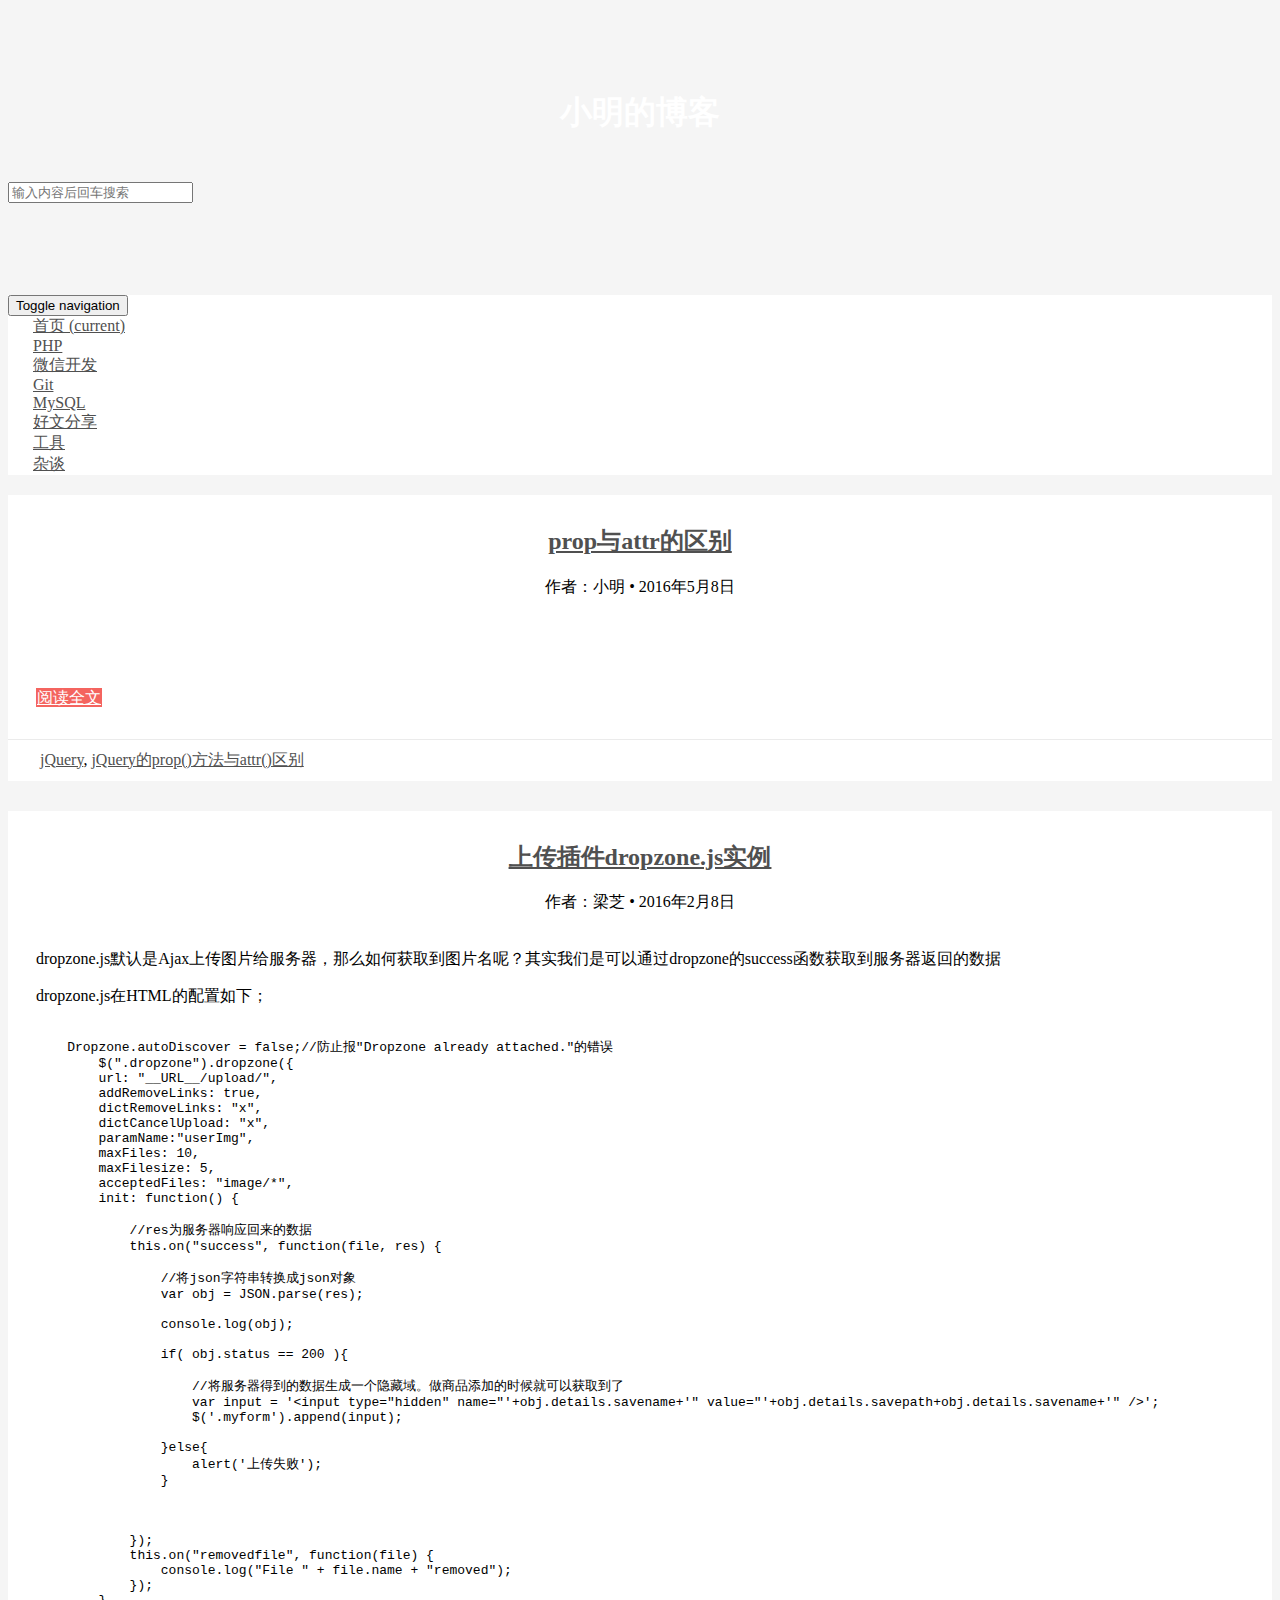
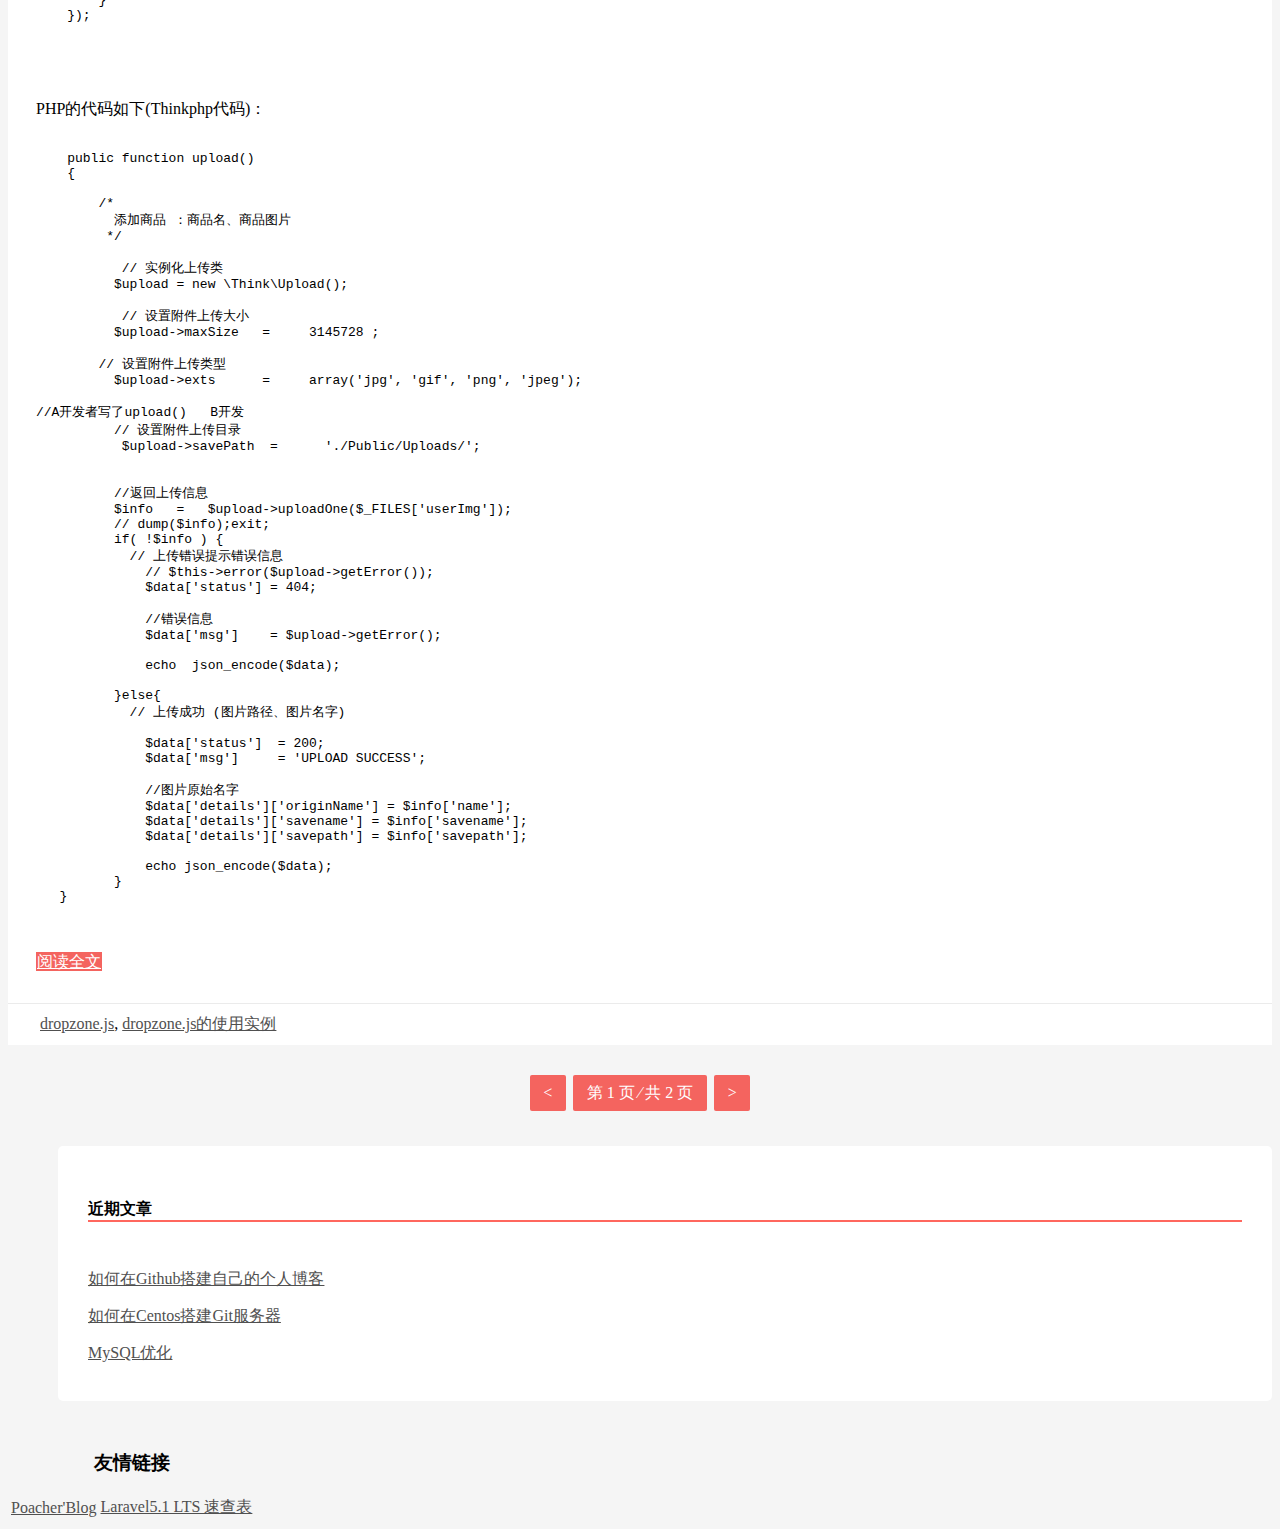
==== index.html @ 7bc6a8ae "Update index.html" ====
<!DOCTYPE html>
<html><head>
<meta http-equiv="content-type" content="text/html; charset=UTF-8">
    <meta charset="utf-8">
    <meta http-equiv="X-UA-Compatible" content="IE=edge">
    <meta name="viewport" content="width=device-width, initial-scale=1">
    <title>小明的博客</title>

    <link href="index1_files/bootstrap.css" rel="stylesheet">
    <link rel="stylesheet" type="text/css" href="index.css">

    <!-- HTML5 shim and Respond.js for IE8 support of HTML5 elements and media queries -->
    <!-- WARNING: Respond.js doesn't work if you view the page via file:// -->
    <!--[if lt IE 9]>
      <script src="__PUBLIC__/js/html5shiv.min.js"></script>
      <script src="__PUBLIC__/js/respond.min.js"></script>
    <![endif]-->
  </head>
  <body>
    	<header class="container-fluid">
    			<div class="container">
    				<div class="col-md-8 col-xs-12 col-sm-8 title">
	    				<h1>小明的博客</h1>
	    			</div>

	    			<div class="searchBox col-md-3 col-xs-12">
	    				<form class="form-line">
	    					<h2>
	    						<input class="form-control" name="search" placeholder="输入内容后回车搜索" type="search">
	    					</h2>

	    				</form>
	    			</div>
    			</div>
    	</header>


		<nav class="navbar navbar-default">
		  <div class="container-fluid" id="nav">
		  	<div class="row">
		  		<div class="container">
		  			<div class="col-md-12 col-xs-12 col-sm-12">
		 					<!-- Brand and toggle get grouped for better mobile display -->
						    <div class="navbar-header">
						      <button type="button" class="navbar-toggle collapsed" data-toggle="collapse" data-target="#navHidden" aria-expanded="false">
						        <span class="sr-only">Toggle navigation</span>
						        <span class="icon-bar"></span>
						        <span class="icon-bar"></span>
						        <span class="icon-bar"></span>
						      </button>
						    
						    </div>

				    		<!-- Collect the nav links, forms, and other content for toggling -->
						    <div class="collapse navbar-collapse" id="navHidden">

						      <ul class="nav navbar-nav">
						        <li class="active">
						        	<a href="#">首页 <span class="sr-only">(current)</span></a></li>
                    <li><a href="http://3maio.com/html/php/safe.html">PHP</a></li>
						        <li><a href="http://3maio.com/html/wechat.html">微信开发</a></li>
						        <li><a href="http://3maio.com/html/index.html">Git</a></li>
						        <li><a href="http://3maio.com/html/mysql/MySQL%E4%BC%98%E5%8C%96.html">MySQL</a></li>
						   
                    <li><a href="http://3maio.com/html/article.html">好文分享</a></li>
                    <li><a href="http://3maio.com/html/tool.html">工具</a></li>
                    <li><a href="http://3maio.com/html/others/list.html">杂谈</a></li>
						      
						      </ul>

						    </div><!-- /.navbar-collapse -->
					  </div><!-- /.container-fluid -->
		  			</div>
		  		</div>
		  	</div>
		   
		</nav>

		<!--主体部分-->
		<section class="container-fluid">
			<div class="container">

				<div class="col-md-8 mainLeft">
					<article class="post">
						<div class="title-div">
							<h2>
								<a href="">prop与attr的区别</a>
							</h2>
							<div>
								作者：小明 • 2016年5月8日
							</div>
						</div>


						<div class="post-content">
							<p>
								<img class="img-responsive" src="index1_files/2016-04-16_182059.png" alt="">
							</p>
						</div>

						<div class="readFull">
							<a href="http://3maio.com/post/lumen-5-2-is-released/" class="btn btn-default">阅读全文</a>
						</div>

						<footer class="post-footer clearfix">
					        <div class="pull-left tag-list">
					            <i class="fa fa-folder-open-o"></i>
					            <a href="http://3maio.com/tag/lumen/">jQuery</a>, <a href="http://3maio.com/tag/xin-ban-ben-fa-bu/">jQuery的prop()方法与attr()区别</a>
					        </div>
					        <div class="pull-right share">
					        </div>
    					</footer>
					</article>

                    <article class="post">
                        <div class="title-div">
                            <h2>
                                <a href="">上传插件dropzone.js实例</a>
                            </h2>
                            <div>
                                作者：梁芝 • 2016年2月8日
                            </div>
                        </div>

                        <div class="post-content">
                            <p>
                                </p><p>dropzone.js默认是Ajax上传图片给服务器，那么如何获取到图片名呢？其实我们是可以通过dropzone的success函数获取到服务器返回的数据</p>
                                <p>dropzone.js在HTML的配置如下；</p>
                                <pre>                                   
    Dropzone.autoDiscover = false;//防止报"Dropzone already attached."的错误
        $(".dropzone").dropzone({
        url: "__URL__/upload/",
        addRemoveLinks: true,
        dictRemoveLinks: "x",
        dictCancelUpload: "x",
        paramName:"userImg",
        maxFiles: 10,
        maxFilesize: 5,
        acceptedFiles: "image/*",
        init: function() {

            //res为服务器响应回来的数据
            this.on("success", function(file, res) {

                //将json字符串转换成json对象
                var obj = JSON.parse(res);

                console.log(obj);
                
                if( obj.status == 200 ){

                    //将服务器得到的数据生成一个隐藏域。做商品添加的时候就可以获取到了
                    var input = '&lt;input type="hidden" name="'+obj.details.savename+'" value="'+obj.details.savepath+obj.details.savename+'" /&gt;';
                    $('.myform').append(input);

                }else{
                    alert('上传失败');
                }
                

                
            });
            this.on("removedfile", function(file) {
                console.log("File " + file.name + "removed");
            });
        }
    });

    

                               </pre>
                            <p></p>
                            <p>PHP的代码如下(Thinkphp代码)：</p>
                            <pre>                                
    public function upload()
    {    

        /*
          添加商品 ：商品名、商品图片
         */

           // 实例化上传类    
          $upload = new \Think\Upload();

           // 设置附件上传大小    
          $upload-&gt;maxSize   =     3145728 ;

        // 设置附件上传类型   
          $upload-&gt;exts      =     array('jpg', 'gif', 'png', 'jpeg');

//A开发者写了upload()   B开发
          // 设置附件上传目录   
           $upload-&gt;savePath  =      './Public/Uploads/'; 


          //返回上传信息
          $info   =   $upload-&gt;uploadOne($_FILES['userImg']);   
          // dump($info);exit;
          if( !$info ) {
            // 上传错误提示错误信息
              // $this-&gt;error($upload-&gt;getError()); 
              $data['status'] = 404;

              //错误信息
              $data['msg']    = $upload-&gt;getError();
              
              echo  json_encode($data);

          }else{
            // 上传成功 (图片路径、图片名字)
              
              $data['status']  = 200;
              $data['msg']     = 'UPLOAD SUCCESS';

              //图片原始名字
              $data['details']['originName'] = $info['name'];
              $data['details']['savename'] = $info['savename'];
              $data['details']['savepath'] = $info['savepath'];

              echo json_encode($data);
          }
   }
                            </pre>
                        </div>

                        <div class="readFull">
                            <a href="http://3maio.com/post/lumen-5-2-is-released/" class="btn btn-default">阅读全文</a>
                        </div>

                        <footer class="post-footer clearfix">
                            <div class="pull-left tag-list">
                                <i class="fa fa-folder-open-o"></i>
                                <a href="http://3maio.com/tag/lumen/">dropzone.js</a>, <a href="http://3maio.com/tag/xin-ban-ben-fa-bu/">dropzone.js的使用实例</a>
                            </div>
                            <div class="pull-right share">
                            </div>
                        </footer>
                    </article>


					
					<nav class="pagination" role="navigation">
        				<a class="newer-posts" href="http://3maio.com/">
        					<i class="fa fa-angle-left">&lt;</i>
        				</a>
    					<span class="page-number">第 1 页 ⁄ 共 2 页</span>
        				<a class="older-posts" href="http://3maio.com/html/index.html">
        					<i class="fa fa-angle-right">&gt;</i>
        				</a>
					</nav>
				</div>
				<aside class="col-md-3 hidden-sm hidden-xs mainRight ">
					<div class="widget">
						<div class="aside">
							<h4>近期文章</h4>
						</div>
						<div class="content">
              <p>
                <a href="http://3maio.com/html/gitForGh-pages.html">
                   如何在Github搭建自己的个人博客
                </a>
                
              </p>
							<p>
								<a href="http://3maio.com/html/index.html">
									 如何在Centos搭建Git服务器
								</a>
								
							</p>

							<p>
							     <a href="http://3maio.com/html/mysql/MySQL%E4%BC%98%E5%8C%96.html">MySQL优化</a>
								
							</p>
						</div>
					</div>


				</aside>


			</div>

		</section>

    <footer>
        
        <table class="table table-border">
          <caption><h3>友情链接</h3></caption>
            <tbody><tr>
              
              <td><a href="http://www.phpsafe.com/">Poacher'Blog</a></td>
              <td><a href="https://cs.phphub.org/">Laravel5.1 LTS 速查表</a></td>

            </tr>

        </tbody></table>
      
    </footer>

   
    <script src="index1_files/jquery.js"></script>
  
    <script src="index1_files/bootstrap.js"></script>

    <script>
      $('.noContent').click(function(){

          var content = $(this).text();

          alert('暂时没有'+content+'的内容,请期待');

      });

    </script>
  

</body></html>
---- index.css ----
body{
	background: #F5F5F5;
}
ul,li{
	margin:0px;
	padding:0px;
	list-style: none;
}
a{
	color:#505050;
}
a:hover{
	text-decoration: none;
}
.btn-default {
    border: 1px solid #f4645f;
    background: #f4645f;
    color: #ffffff;
    -webkit-transition: all 0.2s ease-in-out;
    -o-transition: all 0.2s ease-in-out;
    transition: all 0.2s ease-in-out;
}
header{
	background: url('../images/home/headerBack.jpg');
	padding:62px 0px;
}
header div.title{
	text-align: center;
	color:white;
}
header div.searchBox input{
	margin:25px 0px 10px 0px;
}
#nav{
	background:white;
	/*margin-bottom:30px;*/
}

nav div.nav ul li{
	float:left;
	/*margin-left:50px;*/
}
nav div.nav li a{
	display:inline-block;
	padding:0 21px;
	line-height: 4em;
}
ul.nav>li>a{
	padding:15px 25px;
}

#navHidden .nav>li>a:hover{
	background:#e7e7e7;
}
section .post{
	/*padding:35px;*/
	margin-bottom:30px;
	background: white;
}
section>div.container{
	margin-top:20px;
	padding-left: 0px;
}
section .mainLeft{
	/*background:white;*/
	
	padding-left: 0px;
	padding-right: 0px;

}
section .mainLeft div.title-div{
	
	padding:10px 20px;
	text-align: center;
}
section .mainLeft div.art-img{
	padding:10px 20px;
	text-align: center;
	overflow: hidden;
}
section .mainLeft div.art-img img{
	width:100%;
}
section .mainLeft .post-content{
	padding:10px 28px;
			/*text-align: center;*/
}
section .mainLeft .readFull{
	padding:10px 28px;
}
section .post-footer {
    margin-top: 20px;
    border-top: 1px solid #ebebeb;
   padding:10px 28px;
}
section .mainRight{
	/*float:right;*/
	margin-left:50px;
	/*background:white;*/
	

}
section .mainRight div.aside{
	
	padding:10px 0px;
	border-bottom:;
}
section .mainRight div.aside h4{
	 border-bottom: 2px solid #FF675E;
}

   
section .mainRight div.widget{
	background: white;
	padding: 21px 30px;

	margin-bottom: 30px;
	border-radius: 5px;
}

.pagination {
    margin: 0 0 35px;
    text-align: center;
    display: block;
}
.pagination a {
    text-align: center;
    display: inline-block;
    color: #ffffff;
    background: #f4645f;
    border-radius: 2px;
}
.pagination .page-number {
    background: #f4645f;
    color: #ffffff;
    margin: 0 3px;
    display: inline-block;
    line-height: 36px;
    padding: 0 14px;
    border-radius: 2px;
}
.pagination a i {
    width: 36px;
    height: 36px;
    line-height: 36px;
}
.fa {
    display: inline-block;
    font: normal normal normal 14px/1 FontAwesome;
    font-size: inherit;
    text-rendering: auto;
    -webkit-font-smoothing: antialiased;
    -moz-osx-font-smoothing: grayscale;
    transform: translate(0, 0);
}
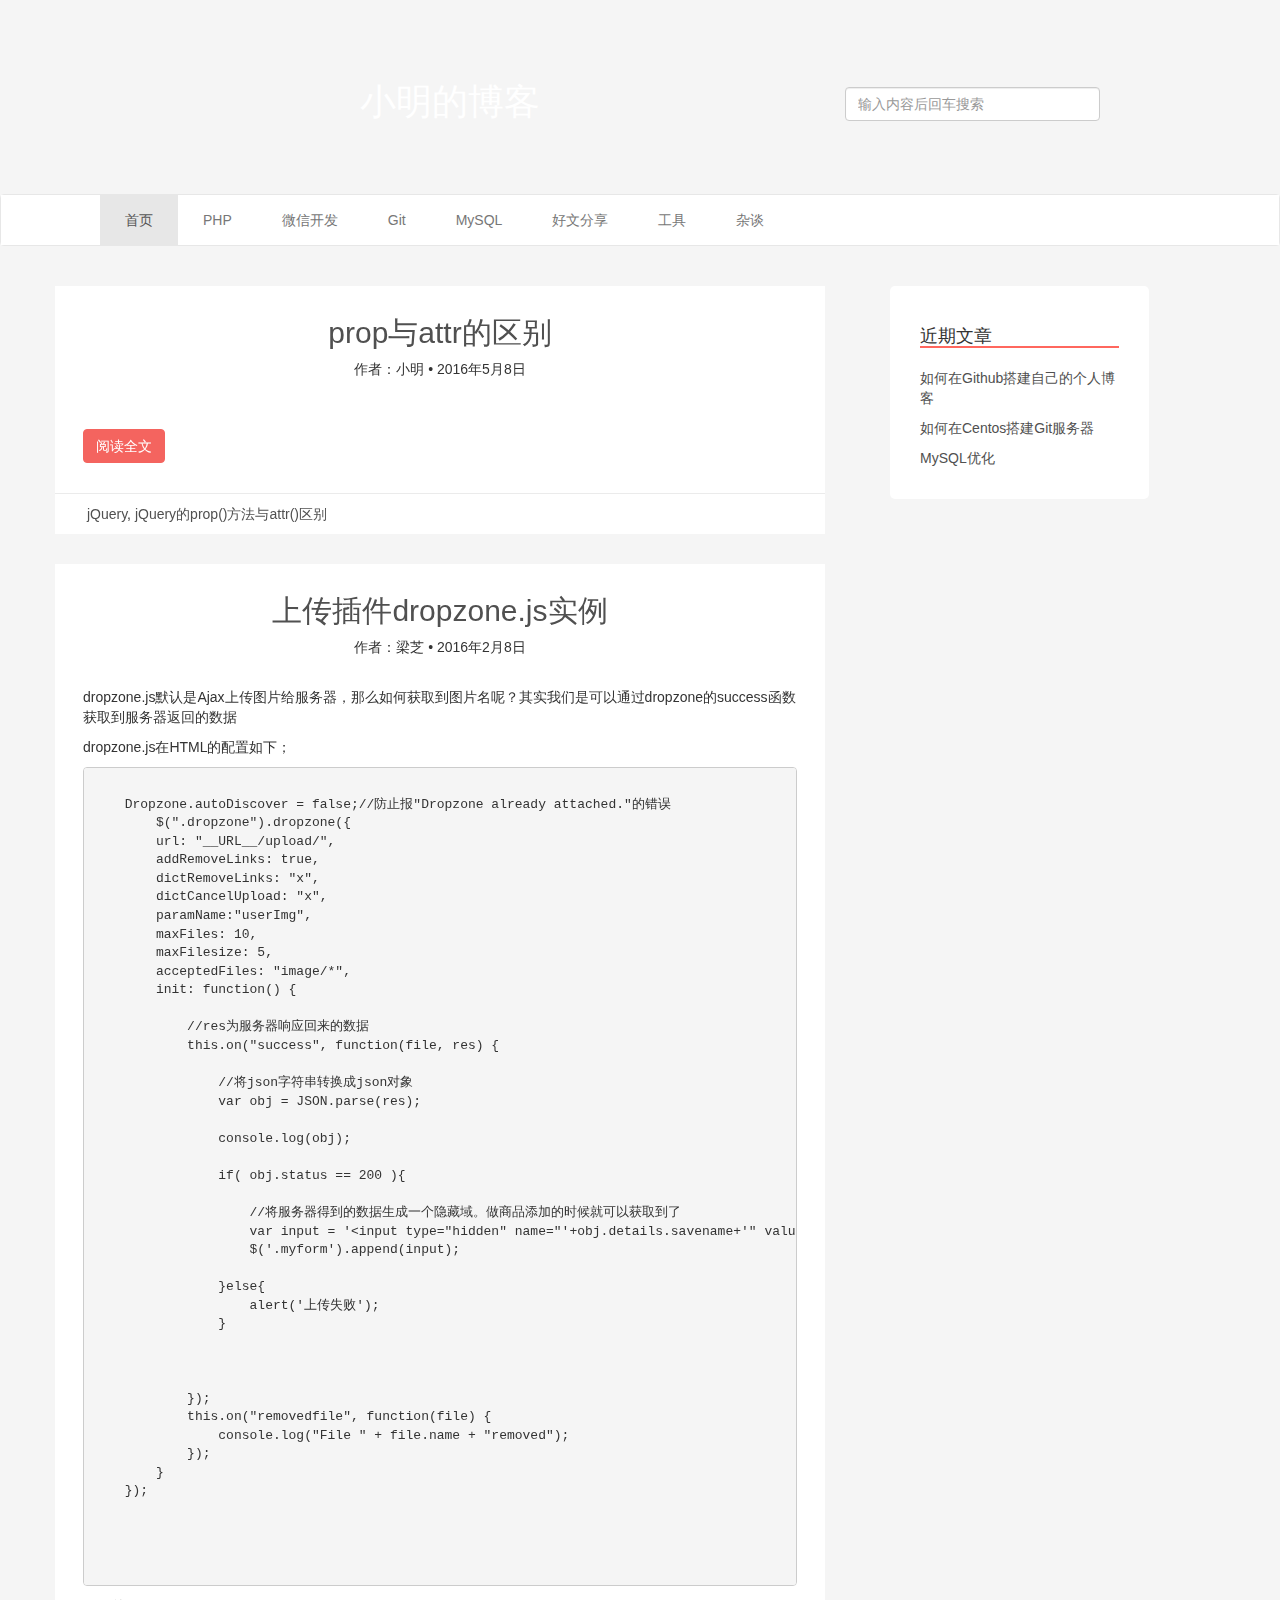
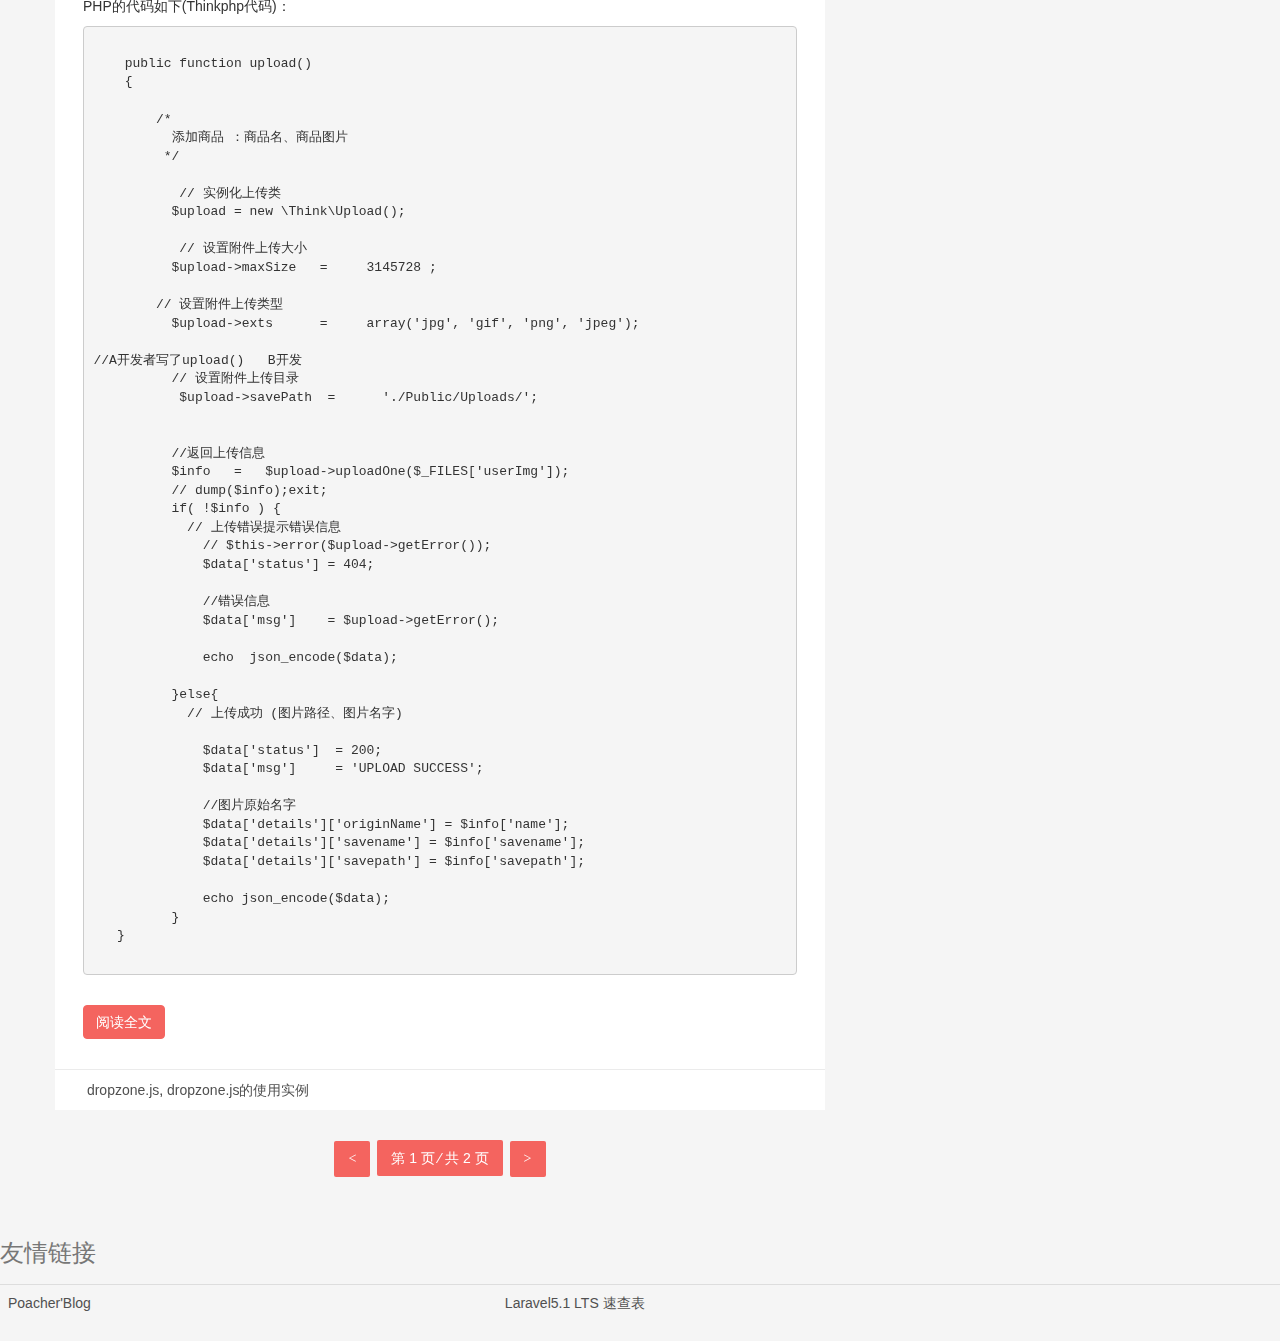
==== commit adf16ef1: "Update index.html" ====
--- a/index.html
+++ b/index.html
@@ -6,7 +6,7 @@
     <meta name="viewport" content="width=device-width, initial-scale=1">
     <title>小明的博客</title>
 
-    <link href="index1_files/bootstrap.css" rel="stylesheet">
+    <link href="bootstrap.css" rel="stylesheet">
     <link rel="stylesheet" type="text/css" href="index.css">
 
     <!-- HTML5 shim and Respond.js for IE8 support of HTML5 elements and media queries -->
@@ -57,10 +57,10 @@
 						      <ul class="nav navbar-nav">
 						        <li class="active">
 						        	<a href="#">首页 <span class="sr-only">(current)</span></a></li>
-                    <li><a href="http://3maio.com/html/php/safe.html">PHP</a></li>
+                    <li><a href="php.html">PHP</a></li>
 						        <li><a href="http://3maio.com/html/wechat.html">微信开发</a></li>
 						        <li><a href="http://3maio.com/html/index.html">Git</a></li>
-						        <li><a href="http://3maio.com/html/mysql/MySQL%E4%BC%98%E5%8C%96.html">MySQL</a></li>
+						        <li><a href="mysql.html">MySQL</a></li>
 						   
                     <li><a href="http://3maio.com/html/article.html">好文分享</a></li>
                     <li><a href="http://3maio.com/html/tool.html">工具</a></li>
--- a/index.css
+++ b/index.css
@@ -21,7 +21,7 @@
     transition: all 0.2s ease-in-out;
 }
 header{
-	background: url('../images/home/headerBack.jpg');
+	background-color: pink);
 	padding:62px 0px;
 }
 header div.title{
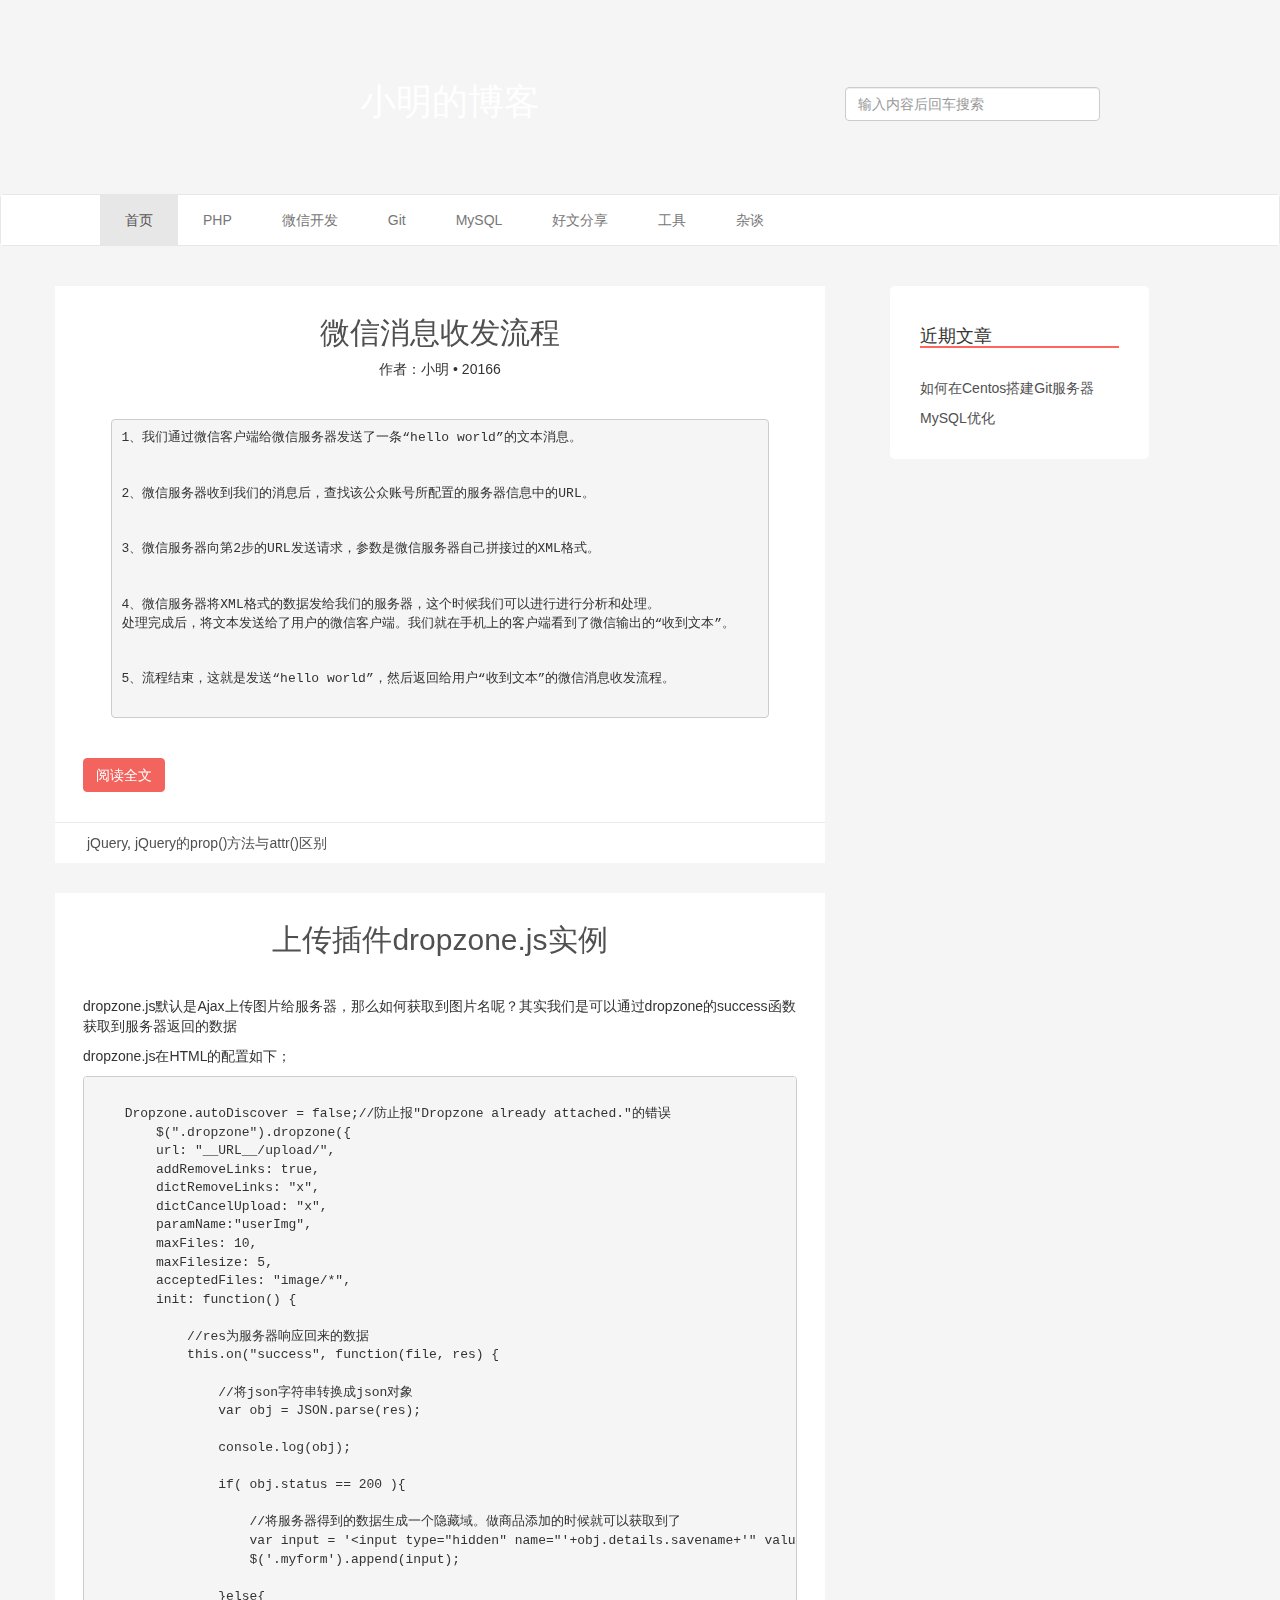
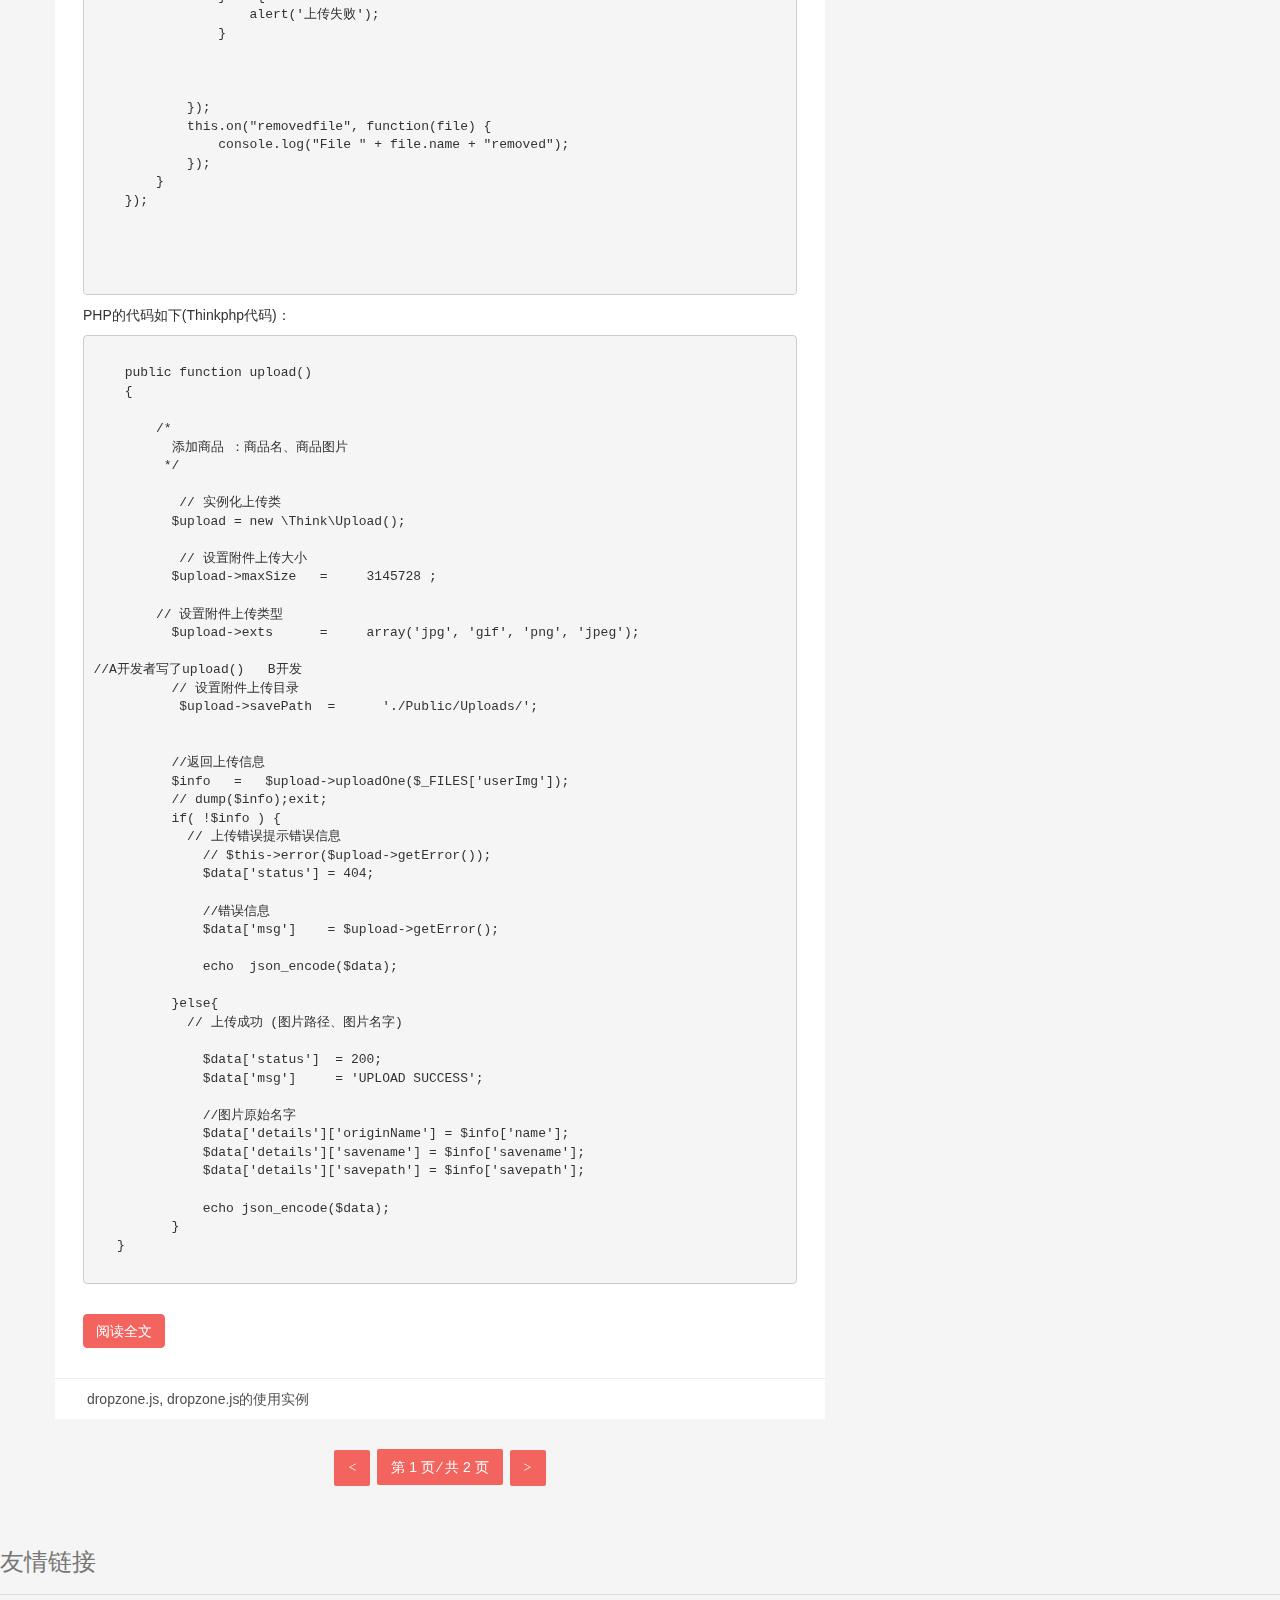
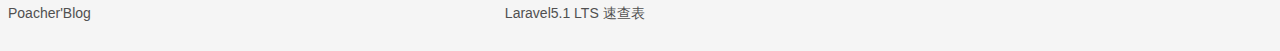
==== commit 66bd03f5: "Update index.html" ====
--- a/index.html
+++ b/index.html
@@ -9,12 +9,7 @@
     <link href="bootstrap.css" rel="stylesheet">
     <link rel="stylesheet" type="text/css" href="index.css">
 
-    <!-- HTML5 shim and Respond.js for IE8 support of HTML5 elements and media queries -->
-    <!-- WARNING: Respond.js doesn't work if you view the page via file:// -->
-    <!--[if lt IE 9]>
-      <script src="__PUBLIC__/js/html5shiv.min.js"></script>
-      <script src="__PUBLIC__/js/respond.min.js"></script>
-    <![endif]-->
+    
   </head>
   <body>
     	<header class="container-fluid">
@@ -58,13 +53,13 @@
 						        <li class="active">
 						        	<a href="#">首页 <span class="sr-only">(current)</span></a></li>
                     <li><a href="php.html">PHP</a></li>
-						        <li><a href="http://3maio.com/html/wechat.html">微信开发</a></li>
-						        <li><a href="http://3maio.com/html/index.html">Git</a></li>
+						        <li><a href="wechat.html">微信开发</a></li>
+						        <li><a href="git.html">Git</a></li>
 						        <li><a href="mysql.html">MySQL</a></li>
 						   
-                    <li><a href="http://3maio.com/html/article.html">好文分享</a></li>
-                    <li><a href="http://3maio.com/html/tool.html">工具</a></li>
-                    <li><a href="http://3maio.com/html/others/list.html">杂谈</a></li>
+                    <li><a href="http://blog.csdn.net/fangaoxin/article/details/6952954.html">好文分享</a></li>
+                    <li><a href="##">工具</a></li>
+                    <li><a href="list.html">杂谈</a></li>
 						      
 						      </ul>
 
@@ -84,28 +79,48 @@
 					<article class="post">
 						<div class="title-div">
 							<h2>
-								<a href="">prop与attr的区别</a>
+								<a href="">微信消息收发流程</a>
 							</h2>
 							<div>
-								作者：小明 • 2016年5月8日
+								作者：小明 • 20166
 							</div>
 						</div>
 
 
 						<div class="post-content">
-							<p>
-								<img class="img-responsive" src="index1_files/2016-04-16_182059.png" alt="">
-							</p>
+							
+                        <div class="post-content">
+                            <p>
+                              </p><pre>1、我们通过微信客户端给微信服务器发送了一条“hello world”的文本消息。
+
+
+2、微信服务器收到我们的消息后，查找该公众账号所配置的服务器信息中的URL。
+
+
+3、微信服务器向第2步的URL发送请求，参数是微信服务器自己拼接过的XML格式。
+
+
+4、微信服务器将XML格式的数据发给我们的服务器，这个时候我们可以进行进行分析和处理。
+处理完成后，将文本发送给了用户的微信客户端。我们就在手机上的客户端看到了微信输出的“收到文本”。
+
+
+5、流程结束，这就是发送“hello world”，然后返回给用户“收到文本”的微信消息收发流程。
+                            </pre>
+                            <p></p>
+                         
+                           
+                        </div>
+
 						</div>
 
 						<div class="readFull">
-							<a href="http://3maio.com/post/lumen-5-2-is-released/" class="btn btn-default">阅读全文</a>
+							<a href="/post/lumen-5-2-is-released/" class="btn btn-default">阅读全文</a>
 						</div>
 
 						<footer class="post-footer clearfix">
 					        <div class="pull-left tag-list">
 					            <i class="fa fa-folder-open-o"></i>
-					            <a href="http://3maio.com/tag/lumen/">jQuery</a>, <a href="http://3maio.com/tag/xin-ban-ben-fa-bu/">jQuery的prop()方法与attr()区别</a>
+					            <a href="index/tag/lumen/">jQuery</a>, <a href="http://3maio.com/tag/xin-ban-ben-fa-bu/">jQuery的prop()方法与attr()区别</a>
 					        </div>
 					        <div class="pull-right share">
 					        </div>
@@ -118,7 +133,7 @@
                                 <a href="">上传插件dropzone.js实例</a>
                             </h2>
                             <div>
-                                作者：梁芝 • 2016年2月8日
+                                
                             </div>
                         </div>
 
@@ -230,7 +245,7 @@
                         <footer class="post-footer clearfix">
                             <div class="pull-left tag-list">
                                 <i class="fa fa-folder-open-o"></i>
-                                <a href="http://3maio.com/tag/lumen/">dropzone.js</a>, <a href="http://3maio.com/tag/xin-ban-ben-fa-bu/">dropzone.js的使用实例</a>
+                                <a href="##">dropzone.js</a>, <a href="##">dropzone.js的使用实例</a>
                             </div>
                             <div class="pull-right share">
                             </div>
@@ -256,9 +271,6 @@
 						</div>
 						<div class="content">
               <p>
-                <a href="http://3maio.com/html/gitForGh-pages.html">
-                   如何在Github搭建自己的个人博客
-                </a>
                 
               </p>
 							<p>
@@ -269,7 +281,7 @@
 							</p>
 
 							<p>
-							     <a href="http://3maio.com/html/mysql/MySQL%E4%BC%98%E5%8C%96.html">MySQL优化</a>
+							     <a href="mysql.html">MySQL优化</a>
 								
 							</p>
 						</div>
@@ -299,9 +311,9 @@
     </footer>
 
    
-    <script src="index1_files/jquery.js"></script>
+    <script src="jquery.js"></script>
   
-    <script src="index1_files/bootstrap.js"></script>
+    <script src="bootstrap.js"></script>
 
     <script>
       $('.noContent').click(function(){
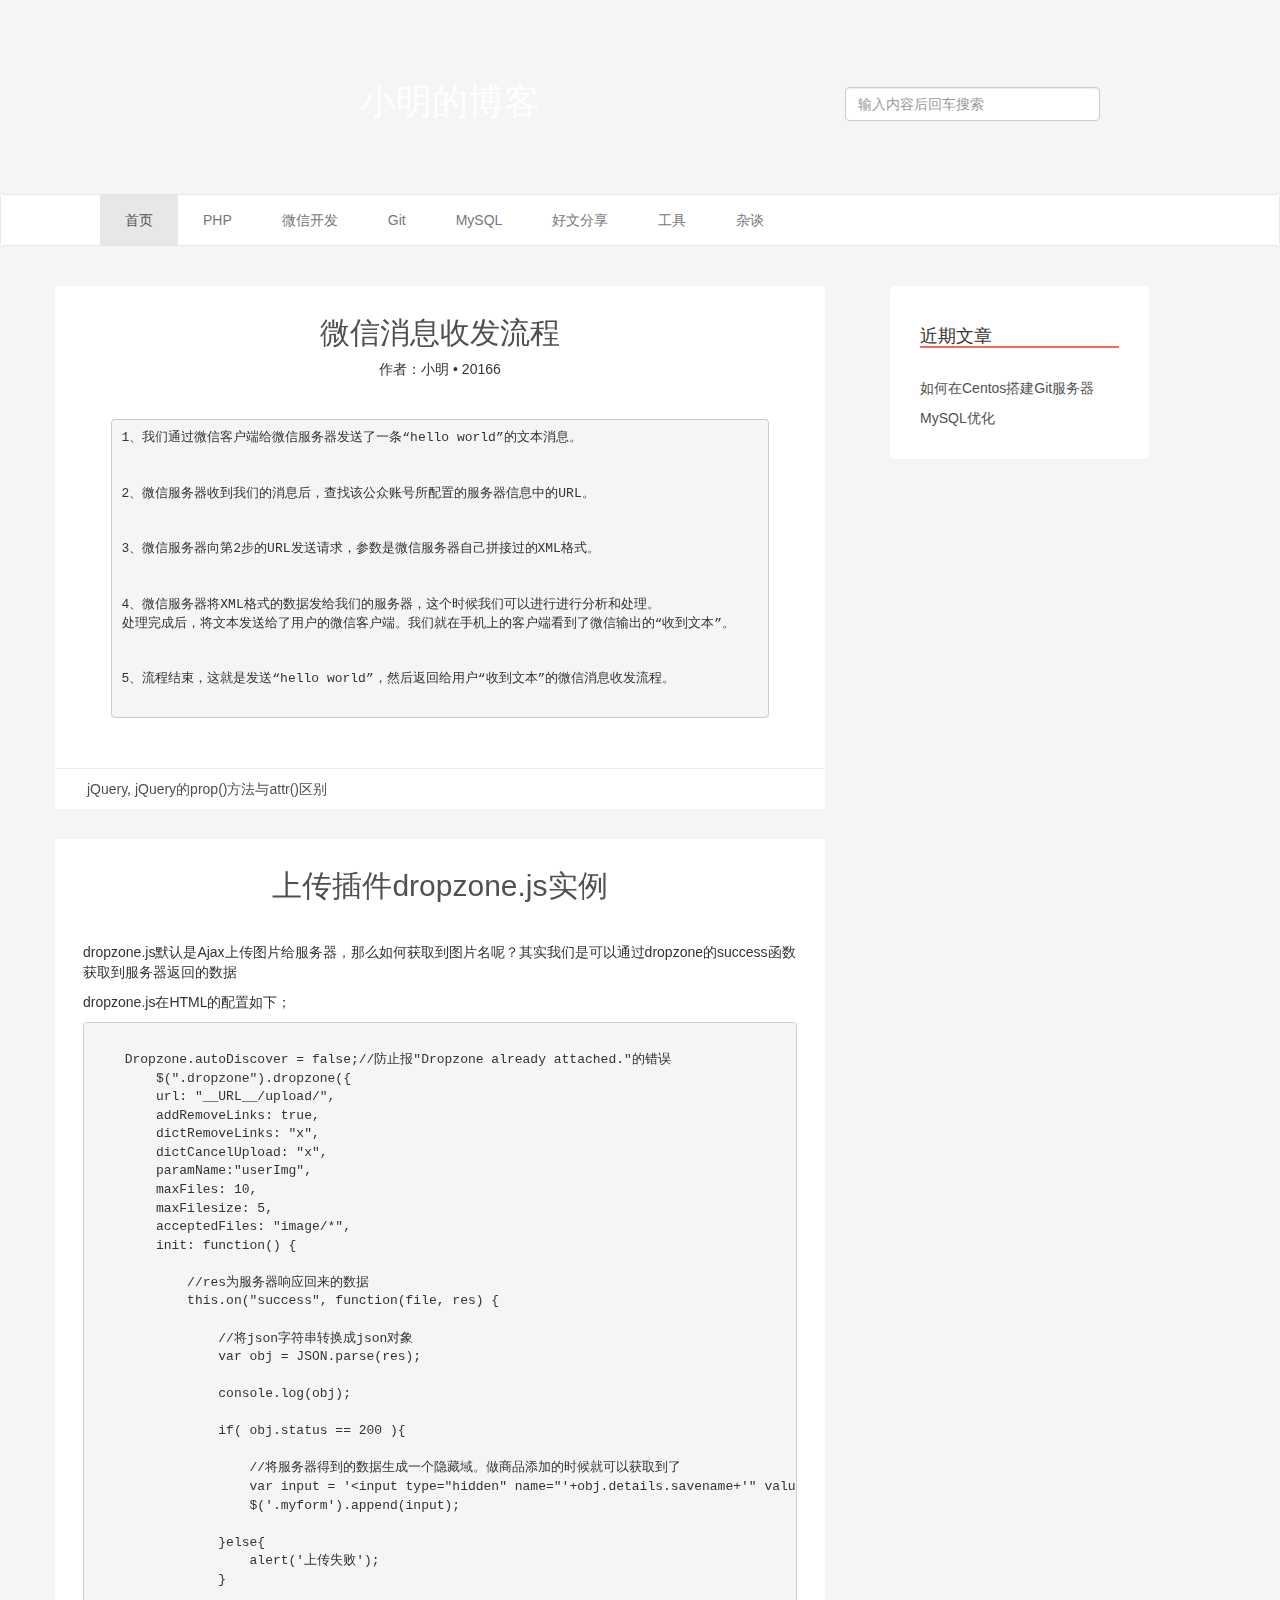
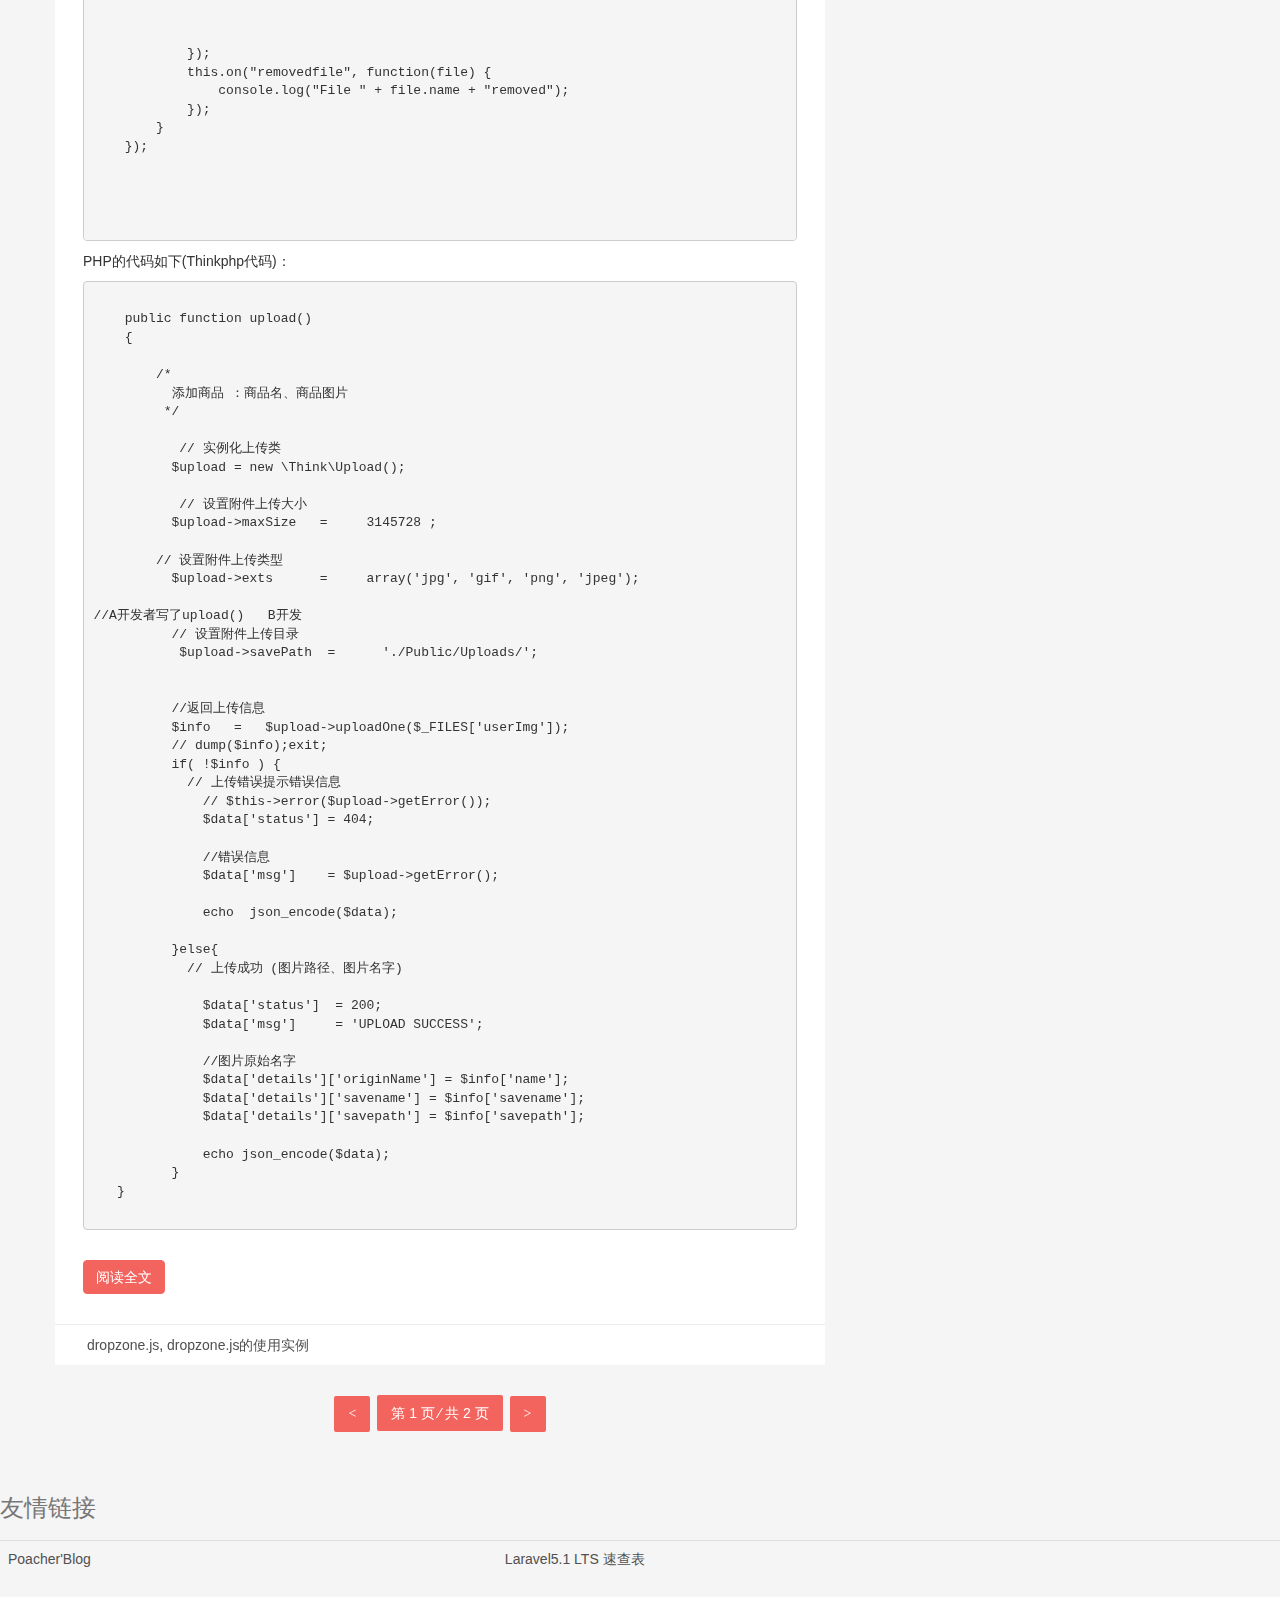
==== commit 071e347a: "Update index.html" ====
--- a/index.html
+++ b/index.html
@@ -53,11 +53,11 @@
 						        <li class="active">
 						        	<a href="#">首页 <span class="sr-only">(current)</span></a></li>
                     <li><a href="php.html">PHP</a></li>
-						        <li><a href="wechat.html">微信开发</a></li>
-						        <li><a href="git.html">Git</a></li>
+						        <li><a href="##">微信开发</a></li>
+						        <li><a href="##">Git</a></li>
 						        <li><a href="mysql.html">MySQL</a></li>
 						   
-                    <li><a href="http://blog.csdn.net/fangaoxin/article/details/6952954.html">好文分享</a></li>
+                    <li><a href="http://laravel-china.github.io/php-the-right-way/">好文分享</a></li>
                     <li><a href="##">工具</a></li>
                     <li><a href="list.html">杂谈</a></li>
 						      
@@ -113,10 +113,7 @@
 
 						</div>
 
-						<div class="readFull">
-							<a href="/post/lumen-5-2-is-released/" class="btn btn-default">阅读全文</a>
-						</div>
-
+						
 						<footer class="post-footer clearfix">
 					        <div class="pull-left tag-list">
 					            <i class="fa fa-folder-open-o"></i>
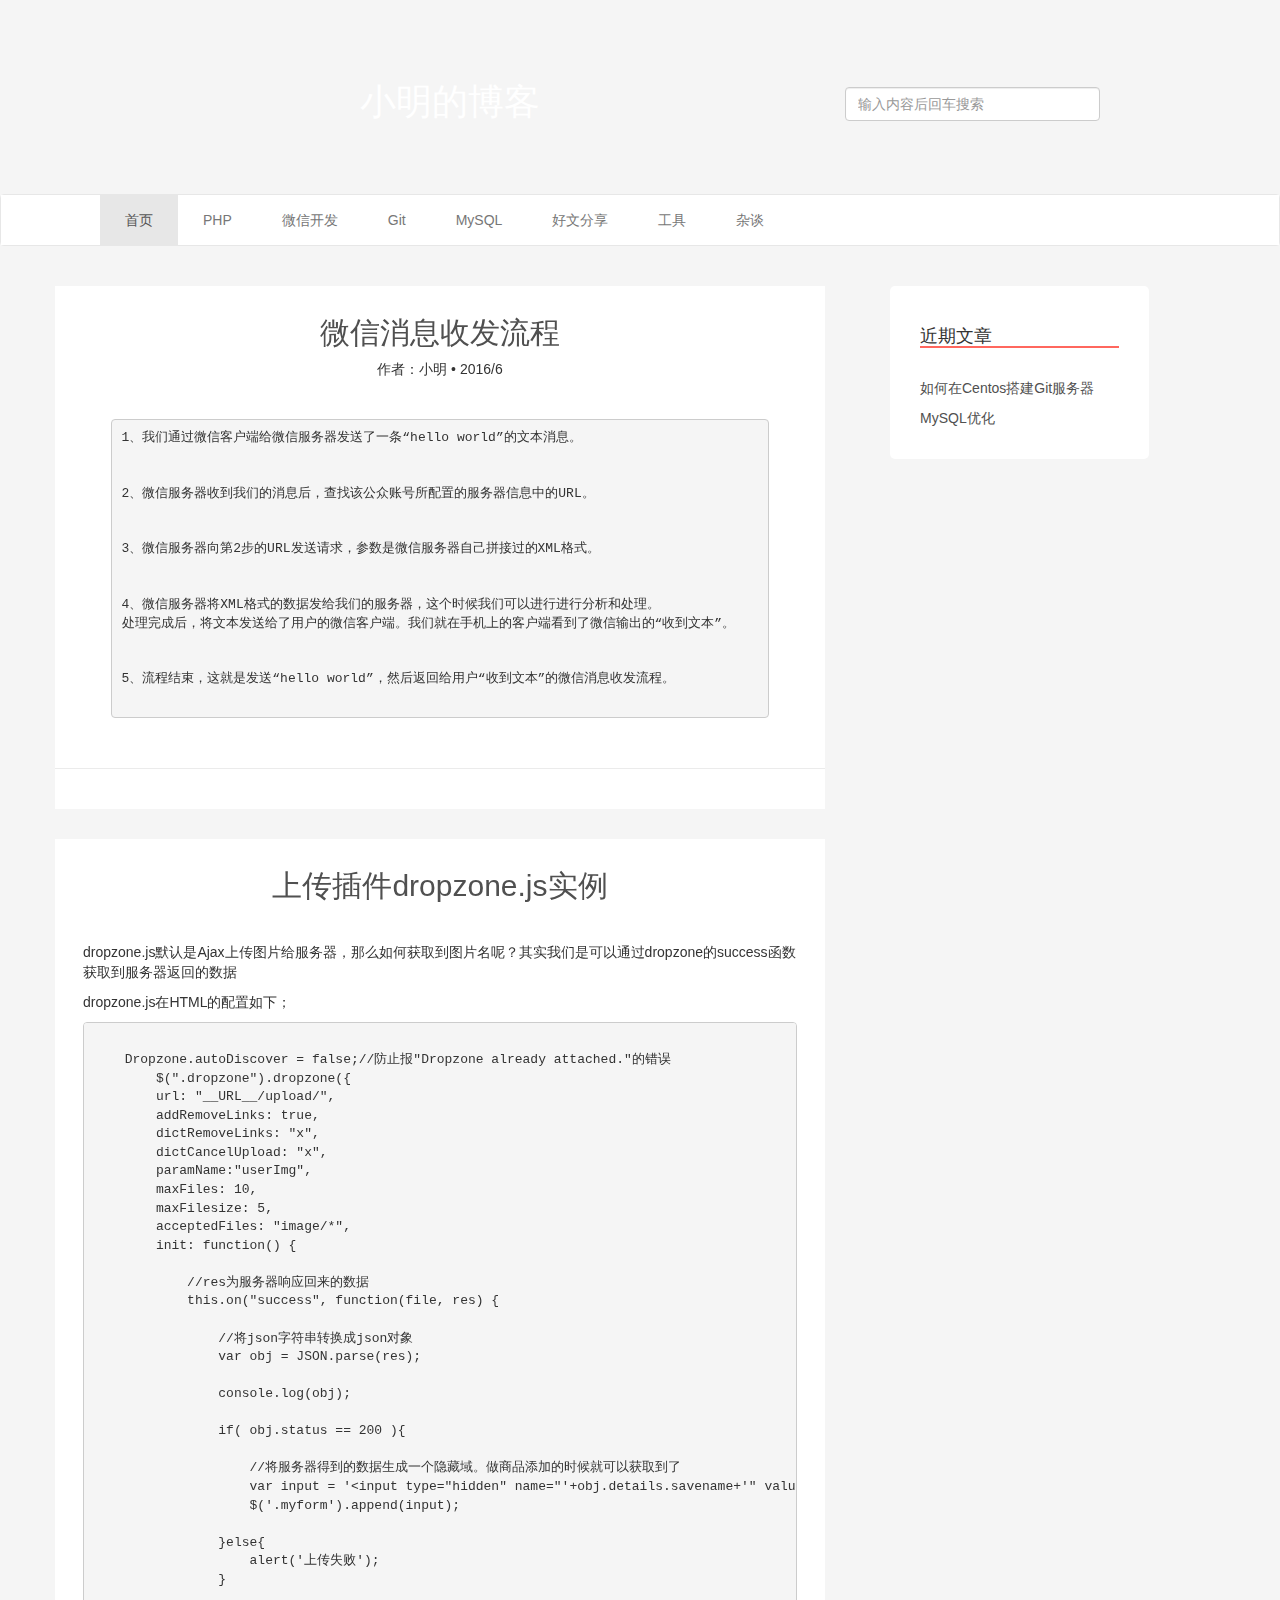
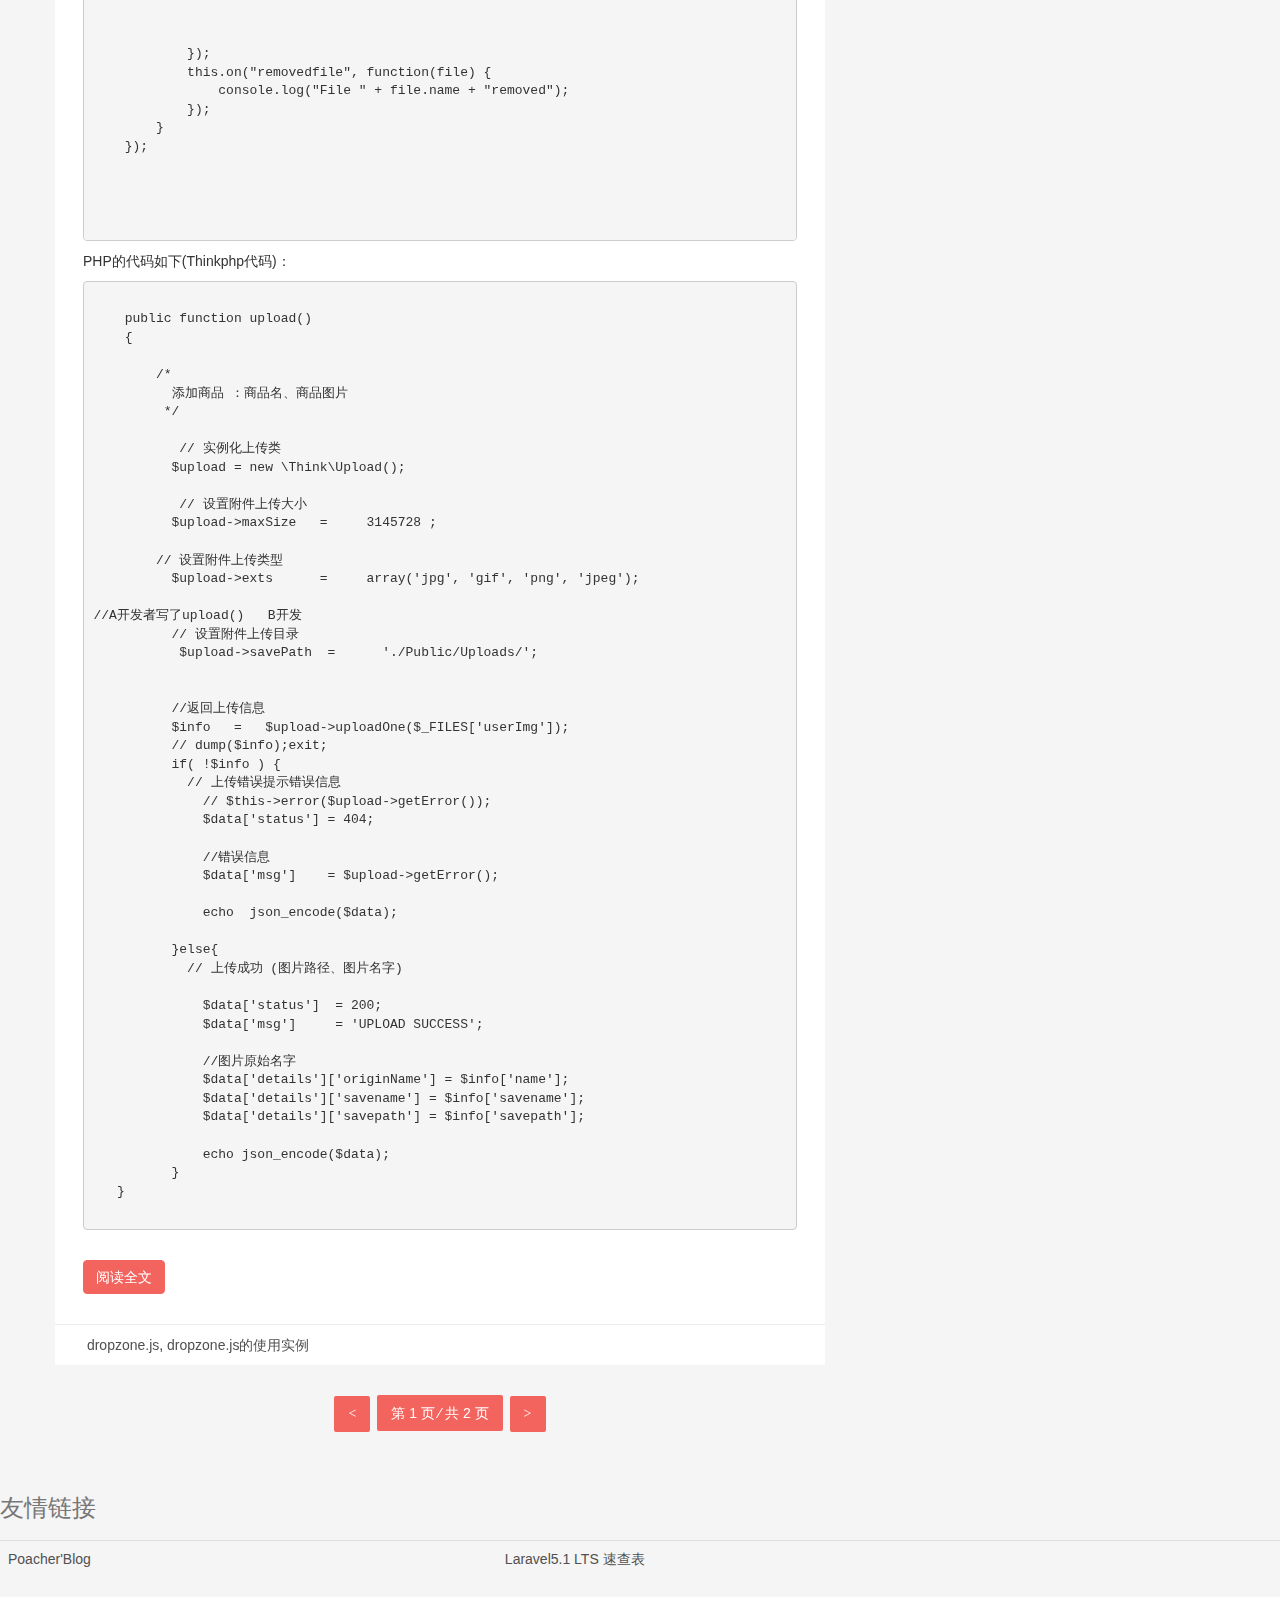
==== commit 404eb779: "Update index.html" ====
--- a/index.html
+++ b/index.html
@@ -82,7 +82,7 @@
 								<a href="">微信消息收发流程</a>
 							</h2>
 							<div>
-								作者：小明 • 20166
+								作者：小明 • 2016/6
 							</div>
 						</div>
 
@@ -117,8 +117,7 @@
 						<footer class="post-footer clearfix">
 					        <div class="pull-left tag-list">
 					            <i class="fa fa-folder-open-o"></i>
-					            <a href="index/tag/lumen/">jQuery</a>, <a href="http://3maio.com/tag/xin-ban-ben-fa-bu/">jQuery的prop()方法与attr()区别</a>
-					        </div>
+					           </div>
 					        <div class="pull-right share">
 					        </div>
     					</footer>
